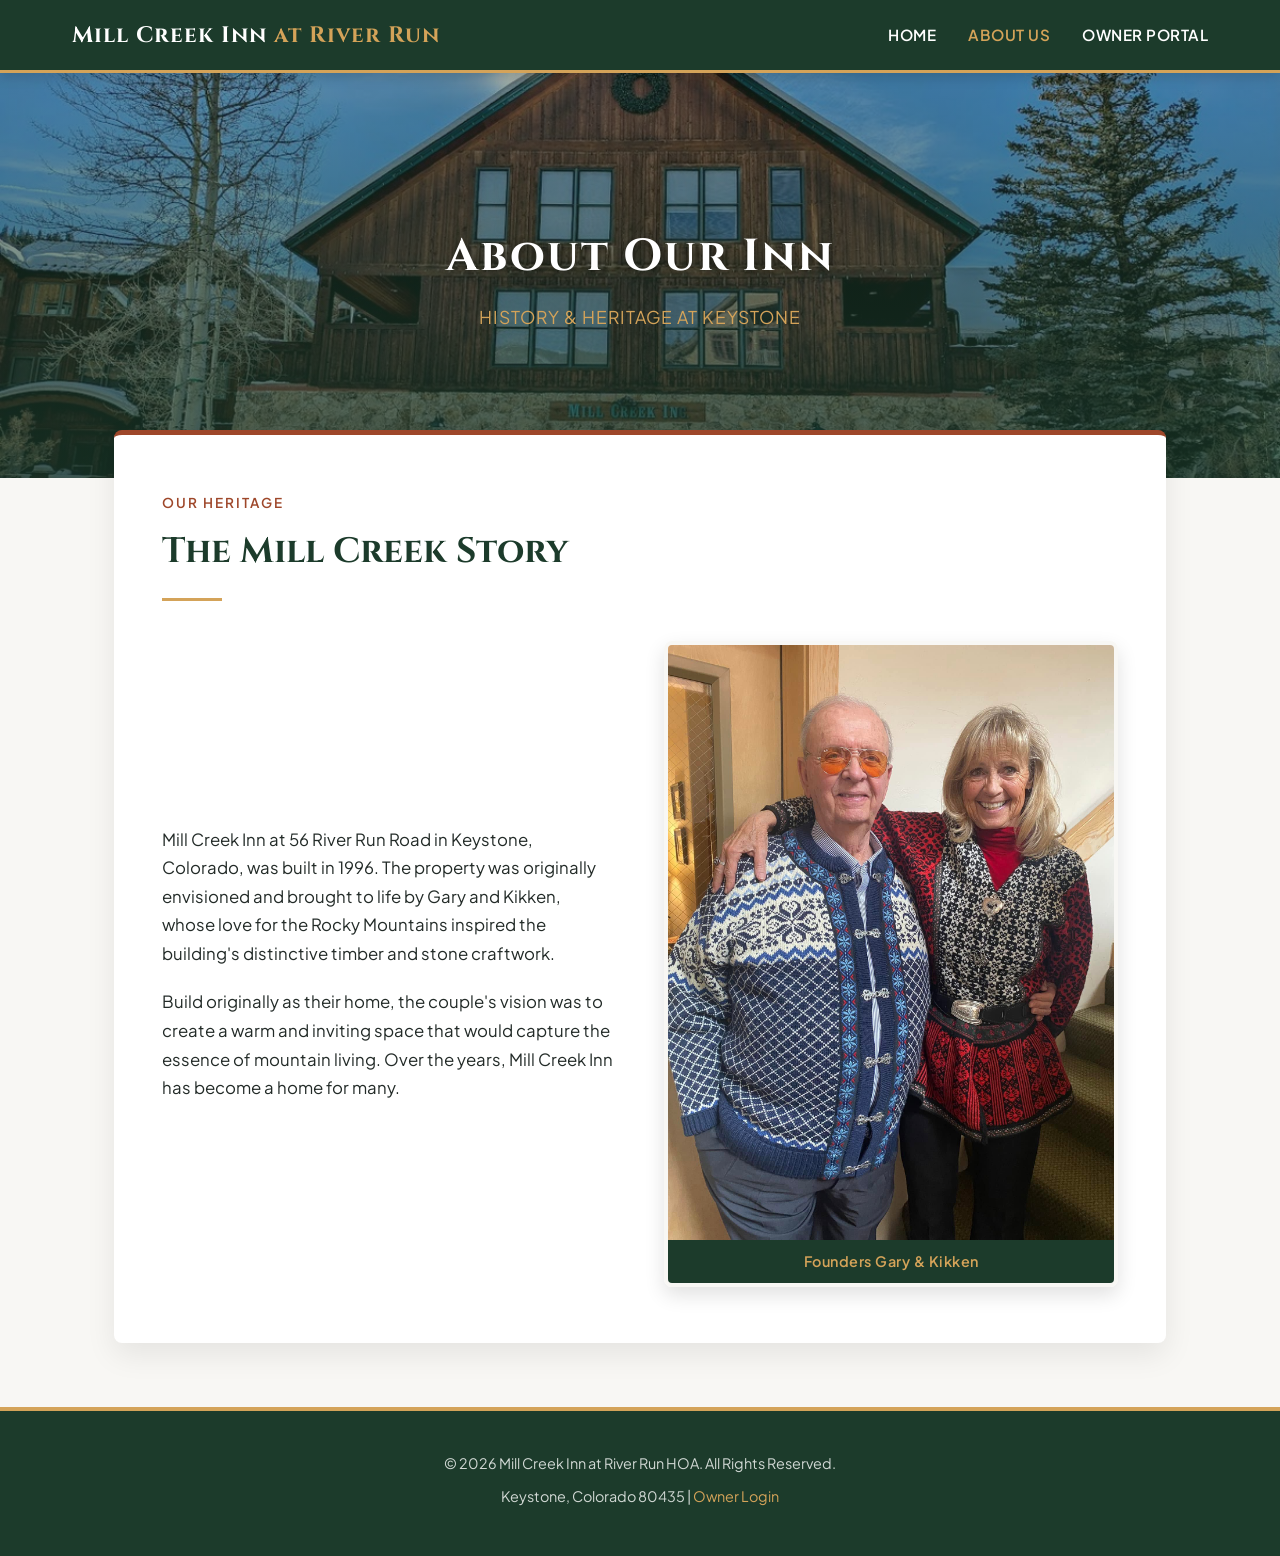
==== aboutus.html @ 343f8ca4 "Initial commit" ====
<!DOCTYPE html>
<html lang="en">
<head>
    <meta charset="UTF-8">
    <meta name="viewport" content="width=device-width, initial-scale=1.0">
    <title>About Us | Mill Creek Inn at River Run</title>
    <!-- Google Fonts -->
    <link rel="preconnect" href="https://fonts.googleapis.com">
    <link rel="preconnect" href="https://fonts.gstatic.com" crossorigin>
    <link href="https://fonts.googleapis.com/css2?family=Cinzel:wght@500;700&family=Plus+Jakarta+Sans:wght@300;400;600&display=swap" rel="stylesheet">
    
    <style>
        /* ==========================================================================
           COLOR PALETTE & GLOBAL VARIABLES
           ========================================================================== */
        :root {
            --forest-green: #1C3B2B;
            --forest-light: #2A543F;
            --gold: #D4A359;
            --gold-hover: #B88940;
            --rust: #9E472A;
            --bg-light: #F8F7F4;
            --card-bg: #FFFFFF;
            --text-dark: #232B28;
            --text-muted: #5C6660;
            --font-heading: 'Cinzel', serif;
            --font-body: 'Plus Jakarta Sans', sans-serif;
        }

        * {
            box-sizing: border-box;
            margin: 0;
            padding: 0;
        }

        body {
            font-family: var(--font-body);
            background-color: var(--bg-light);
            color: var(--text-dark);
            line-height: 1.7;
        }

        /* ==========================================================================
           NAVIGATION HEADER
           ========================================================================== */
        header {
            background-color: var(--forest-green);
            color: #ffffff;
            position: sticky;
            top: 0;
            z-index: 1000;
            box-shadow: 0 4px 12px rgba(0, 0, 0, 0.15);
            border-bottom: 3px solid var(--gold);
        }

        .nav-container {
            max-width: 1200px;
            margin: 0 auto;
            display: flex;
            justify-content: space-between;
            align-items: center;
            padding: 1rem 2rem;
        }

        .logo {
            font-family: var(--font-heading);
            font-size: 1.4rem;
            font-weight: 700;
            color: #ffffff;
            text-decoration: none;
            letter-spacing: 1px;
        }

        .logo span {
            color: var(--gold);
        }

        nav ul {
            display: flex;
            list-style: none;
            gap: 2rem;
        }

        nav a {
            color: #ffffff;
            text-decoration: none;
            font-weight: 600;
            font-size: 0.95rem;
            letter-spacing: 0.5px;
            text-transform: uppercase;
            transition: color 0.3s ease;
            position: relative;
        }

        nav a:hover,
        nav a.active {
            color: var(--gold);
        }

        nav a::after {
            content: '';
            position: absolute;
            width: 0%;
            height: 2px;
            bottom: -4px;
            left: 0;
            background-color: var(--gold);
            transition: width 0.3s ease;
        }

        nav a:hover::after {
            width: 100%;
        }

        /* ==========================================================================
           STATIC HERO BANNER
           ========================================================================== */
        .hero-banner {
            position: relative;
            width: 100%;
            height: 45vh;
            min-height: 320px;
            background-image: url('MillCreekFront.jpg');
            background-size: cover;
            background-position: center;
        }

        .hero-overlay {
            position: absolute;
            top: 0;
            left: 0;
            width: 100%;
            height: 100%;
            background: linear-gradient(180deg, rgba(28, 59, 43, 0.4) 0%, rgba(28, 59, 43, 0.75) 100%);
            display: flex;
            align-items: center;
            justify-content: center;
            text-align: center;
            padding: 2rem;
        }

        .hero-content h1 {
            font-family: var(--font-heading);
            font-size: 2.8rem;
            color: #ffffff;
            letter-spacing: 2px;
            text-shadow: 0 2px 8px rgba(0,0,0,0.5);
        }

        .hero-content p {
            font-size: 1.1rem;
            color: var(--gold);
            letter-spacing: 1px;
            text-transform: uppercase;
            margin-top: 0.5rem;
        }

        /* ==========================================================================
           STORY SECTION
           ========================================================================== */
        .story-section {
            max-width: 1100px;
            margin: -3rem auto 4rem auto;
            position: relative;
            z-index: 3;
            padding: 0 1.5rem;
        }

        .story-card {
            background-color: var(--card-bg);
            border-radius: 8px;
            padding: 3.5rem 3rem;
            box-shadow: 0 12px 30px rgba(0, 0, 0, 0.08);
            border-top: 5px solid var(--rust);
        }

        .section-tag {
            color: var(--rust);
            font-weight: 600;
            text-transform: uppercase;
            font-size: 0.85rem;
            letter-spacing: 2px;
            display: block;
            margin-bottom: 0.5rem;
        }

        .story-card h2 {
            font-family: var(--font-heading);
            font-size: 2.2rem;
            color: var(--forest-green);
            margin-bottom: 1rem;
        }

        .divider {
            width: 60px;
            height: 3px;
            background-color: var(--gold);
            margin-bottom: 2.5rem;
        }

        /* Layout Grid for Paragraph & Image */
        .story-grid {
            display: grid;
            grid-template-columns: 1fr 1fr;
            gap: 3rem;
            align-items: center;
        }

        .story-text p {
            font-size: 1.05rem;
            color: var(--text-dark);
            margin-bottom: 1.25rem;
        }

        .story-text p:last-child {
            margin-bottom: 0;
        }

        .story-image-container {
            position: relative;
            border-radius: 8px;
            overflow: hidden;
            box-shadow: 0 8px 20px rgba(0, 0, 0, 0.12);
            border: 4px solid var(--bg-light);
        }

        .story-image-container img {
            width: 100%;
            height: auto;
            display: block;
            object-fit: cover;
            transition: transform 0.4s ease;
        }

        .story-image-container:hover img {
            transform: scale(1.03);
        }

        .image-caption {
            background-color: var(--forest-green);
            color: var(--gold);
            text-align: center;
            padding: 0.6rem 1rem;
            font-size: 0.9rem;
            font-weight: 600;
            letter-spacing: 0.5px;
        }

        /* ==========================================================================
           FOOTER
           ========================================================================== */
        footer {
            background-color: var(--forest-green);
            color: #ffffff;
            text-align: center;
            padding: 2.5rem 1.5rem;
            border-top: 4px solid var(--gold);
        }

        footer p {
            font-size: 0.9rem;
            color: #D1D8D4;
            margin-bottom: 0.5rem;
        }

        footer a {
            color: var(--gold);
            text-decoration: none;
        }

        footer a:hover {
            text-decoration: underline;
        }

        /* ==========================================================================
           RESPONSIVE DESIGN
           ========================================================================== */
        @media (max-width: 868px) {
            .story-grid {
                grid-template-columns: 1fr;
                gap: 2rem;
            }

            .story-image-container {
                order: -1; /* Shows image above text on mobile devices */
            }
        }

        @media (max-width: 768px) {
            .nav-container {
                flex-direction: column;
                gap: 1rem;
            }

            nav ul {
                gap: 1.2rem;
            }

            .hero-content h1 {
                font-size: 2rem;
            }

            .story-card {
                padding: 2rem 1.5rem;
            }

            .story-card h2 {
                font-size: 1.75rem;
            }
        }
    </style>
</head>
<body>

    <!-- Header & Navigation -->
    <header>
        <div class="nav-container">
            <a href="index.html" class="logo">Mill Creek Inn <span>at River Run</span></a>
            <nav>
                <ul>
                    <li><a href="index.html">Home</a></li>
                    <li><a href="aboutus.html" class="active">About Us</a></li>
                    <li><a href="ownerpage.html">Owner Portal</a></li>
                </ul>
            </nav>
        </div>
    </header>

    <!-- Static Hero Banner -->
    <section class="hero-banner">
        <div class="hero-overlay">
            <div class="hero-content">
                <h1>About Our Inn</h1>
                <p>History & Heritage at Keystone</p>
            </div>
        </div>
    </section>

    <!-- Main Content Story Section -->
    <main class="story-section">
        <article class="story-card">
            <span class="section-tag">Our Heritage</span>
            <h2>The Mill Creek Story</h2>
            <div class="divider"></div>

            <div class="story-grid">
                <!-- Story Text Side -->
                <div class="story-text">
                    <p>
                        Mill Creek Inn at 56 River Run Road in Keystone, Colorado, was built in 1996. The property was originally envisioned and brought to life by Gary and Kikken, whose love for the Rocky Mountains inspired the building's distinctive timber and stone craftwork.
                    </p>
                    <p>
                        Build originally as their home, the couple's vision was to create a warm and inviting space that would capture the essence of mountain living. Over the years, Mill Creek Inn has become a home for many.
                    </p>
                </div>

                <!-- Image Side -->
                <div class="story-image-container">
                    <img src="Gary&Kikken.jpg" alt="Gary and Kikken">
                    <div class="image-caption">Founders Gary & Kikken</div>
                </div>
            </div>
        </article>
    </main>

    <!-- Footer -->
    <footer>
        <p>&copy; 2026 Mill Creek Inn at River Run HOA. All Rights Reserved.</p>
        <p>Keystone, Colorado 80435 | <a href="ownerpage.html">Owner Login</a></p>
    </footer>

</body>
</html>
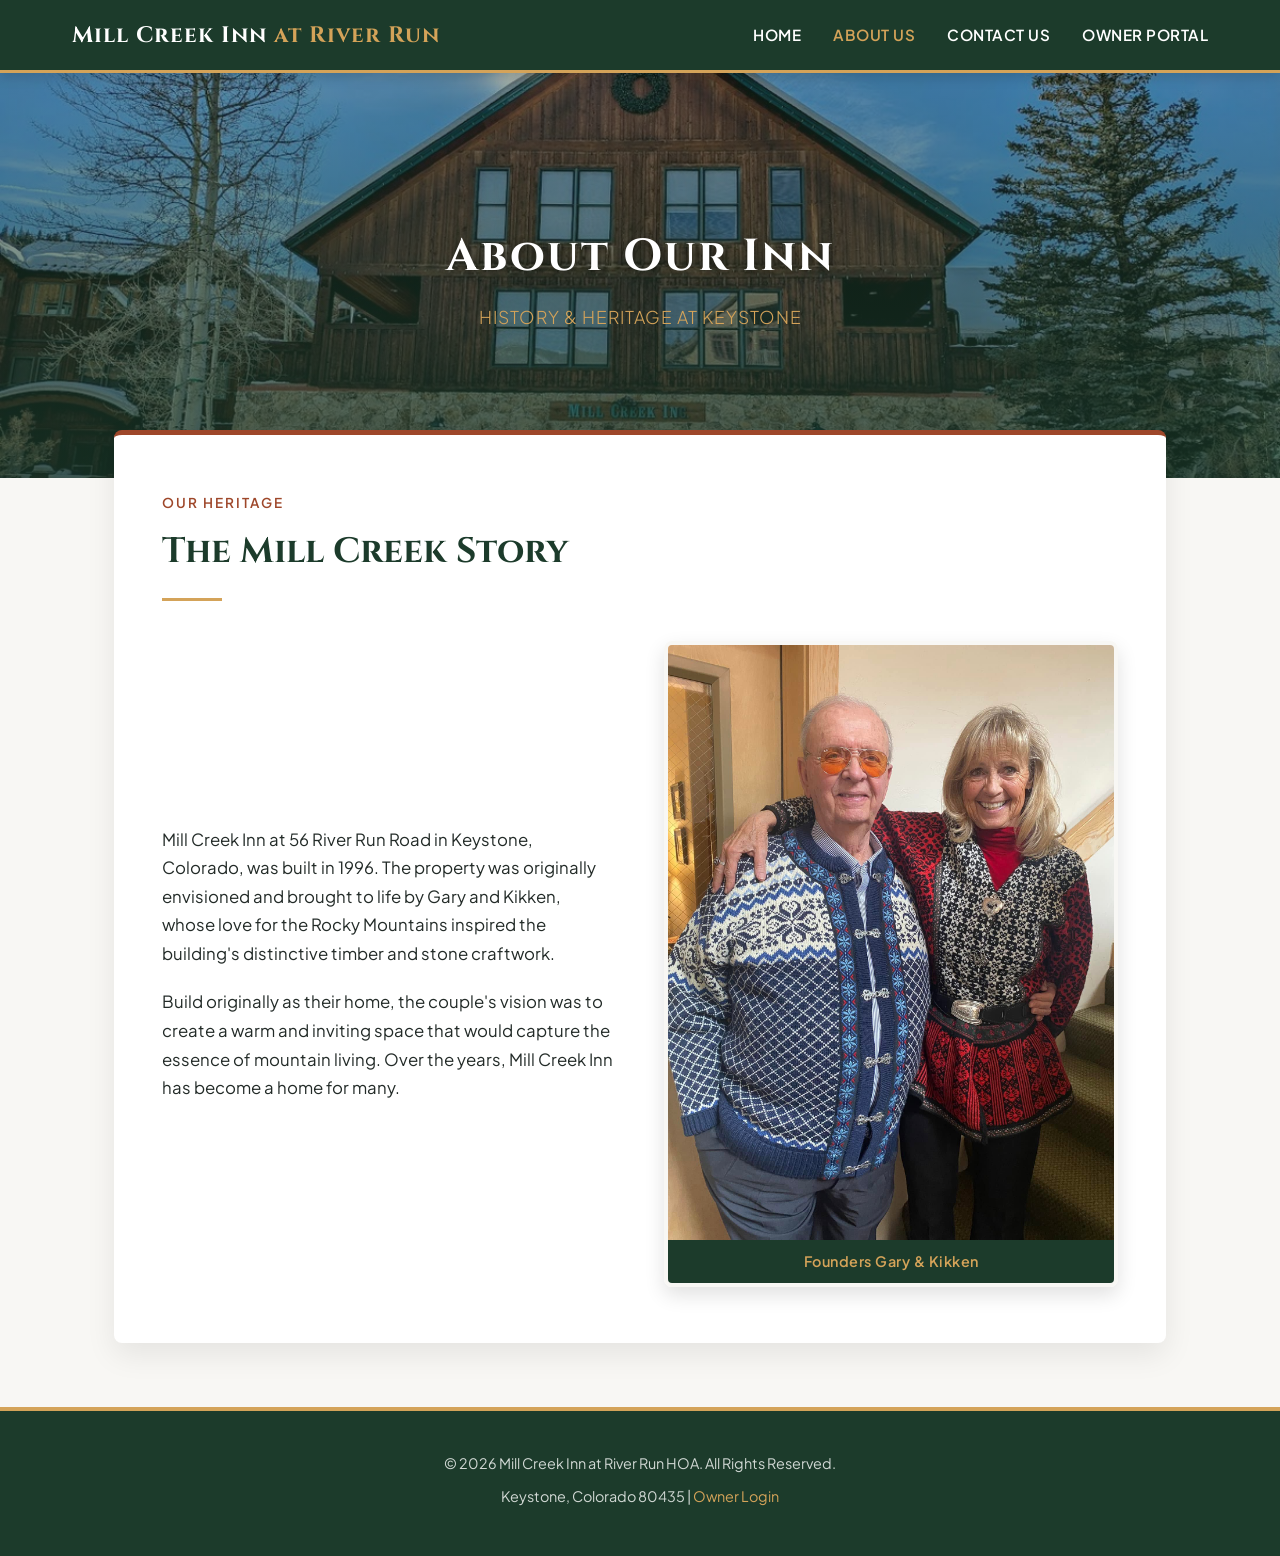
==== commit f6268c25: "css and contact us page" ====
--- a/aboutus.html
+++ b/aboutus.html
@@ -8,309 +8,9 @@
     <link rel="preconnect" href="https://fonts.googleapis.com">
     <link rel="preconnect" href="https://fonts.gstatic.com" crossorigin>
     <link href="https://fonts.googleapis.com/css2?family=Cinzel:wght@500;700&family=Plus+Jakarta+Sans:wght@300;400;600&display=swap" rel="stylesheet">
-    
-    <style>
-        /* ==========================================================================
-           COLOR PALETTE & GLOBAL VARIABLES
-           ========================================================================== */
-        :root {
-            --forest-green: #1C3B2B;
-            --forest-light: #2A543F;
-            --gold: #D4A359;
-            --gold-hover: #B88940;
-            --rust: #9E472A;
-            --bg-light: #F8F7F4;
-            --card-bg: #FFFFFF;
-            --text-dark: #232B28;
-            --text-muted: #5C6660;
-            --font-heading: 'Cinzel', serif;
-            --font-body: 'Plus Jakarta Sans', sans-serif;
-        }
-
-        * {
-            box-sizing: border-box;
-            margin: 0;
-            padding: 0;
-        }
-
-        body {
-            font-family: var(--font-body);
-            background-color: var(--bg-light);
-            color: var(--text-dark);
-            line-height: 1.7;
-        }
-
-        /* ==========================================================================
-           NAVIGATION HEADER
-           ========================================================================== */
-        header {
-            background-color: var(--forest-green);
-            color: #ffffff;
-            position: sticky;
-            top: 0;
-            z-index: 1000;
-            box-shadow: 0 4px 12px rgba(0, 0, 0, 0.15);
-            border-bottom: 3px solid var(--gold);
-        }
-
-        .nav-container {
-            max-width: 1200px;
-            margin: 0 auto;
-            display: flex;
-            justify-content: space-between;
-            align-items: center;
-            padding: 1rem 2rem;
-        }
-
-        .logo {
-            font-family: var(--font-heading);
-            font-size: 1.4rem;
-            font-weight: 700;
-            color: #ffffff;
-            text-decoration: none;
-            letter-spacing: 1px;
-        }
-
-        .logo span {
-            color: var(--gold);
-        }
-
-        nav ul {
-            display: flex;
-            list-style: none;
-            gap: 2rem;
-        }
-
-        nav a {
-            color: #ffffff;
-            text-decoration: none;
-            font-weight: 600;
-            font-size: 0.95rem;
-            letter-spacing: 0.5px;
-            text-transform: uppercase;
-            transition: color 0.3s ease;
-            position: relative;
-        }
-
-        nav a:hover,
-        nav a.active {
-            color: var(--gold);
-        }
-
-        nav a::after {
-            content: '';
-            position: absolute;
-            width: 0%;
-            height: 2px;
-            bottom: -4px;
-            left: 0;
-            background-color: var(--gold);
-            transition: width 0.3s ease;
-        }
-
-        nav a:hover::after {
-            width: 100%;
-        }
-
-        /* ==========================================================================
-           STATIC HERO BANNER
-           ========================================================================== */
-        .hero-banner {
-            position: relative;
-            width: 100%;
-            height: 45vh;
-            min-height: 320px;
-            background-image: url('MillCreekFront.jpg');
-            background-size: cover;
-            background-position: center;
-        }
-
-        .hero-overlay {
-            position: absolute;
-            top: 0;
-            left: 0;
-            width: 100%;
-            height: 100%;
-            background: linear-gradient(180deg, rgba(28, 59, 43, 0.4) 0%, rgba(28, 59, 43, 0.75) 100%);
-            display: flex;
-            align-items: center;
-            justify-content: center;
-            text-align: center;
-            padding: 2rem;
-        }
-
-        .hero-content h1 {
-            font-family: var(--font-heading);
-            font-size: 2.8rem;
-            color: #ffffff;
-            letter-spacing: 2px;
-            text-shadow: 0 2px 8px rgba(0,0,0,0.5);
-        }
-
-        .hero-content p {
-            font-size: 1.1rem;
-            color: var(--gold);
-            letter-spacing: 1px;
-            text-transform: uppercase;
-            margin-top: 0.5rem;
-        }
-
-        /* ==========================================================================
-           STORY SECTION
-           ========================================================================== */
-        .story-section {
-            max-width: 1100px;
-            margin: -3rem auto 4rem auto;
-            position: relative;
-            z-index: 3;
-            padding: 0 1.5rem;
-        }
-
-        .story-card {
-            background-color: var(--card-bg);
-            border-radius: 8px;
-            padding: 3.5rem 3rem;
-            box-shadow: 0 12px 30px rgba(0, 0, 0, 0.08);
-            border-top: 5px solid var(--rust);
-        }
-
-        .section-tag {
-            color: var(--rust);
-            font-weight: 600;
-            text-transform: uppercase;
-            font-size: 0.85rem;
-            letter-spacing: 2px;
-            display: block;
-            margin-bottom: 0.5rem;
-        }
-
-        .story-card h2 {
-            font-family: var(--font-heading);
-            font-size: 2.2rem;
-            color: var(--forest-green);
-            margin-bottom: 1rem;
-        }
-
-        .divider {
-            width: 60px;
-            height: 3px;
-            background-color: var(--gold);
-            margin-bottom: 2.5rem;
-        }
-
-        /* Layout Grid for Paragraph & Image */
-        .story-grid {
-            display: grid;
-            grid-template-columns: 1fr 1fr;
-            gap: 3rem;
-            align-items: center;
-        }
-
-        .story-text p {
-            font-size: 1.05rem;
-            color: var(--text-dark);
-            margin-bottom: 1.25rem;
-        }
-
-        .story-text p:last-child {
-            margin-bottom: 0;
-        }
-
-        .story-image-container {
-            position: relative;
-            border-radius: 8px;
-            overflow: hidden;
-            box-shadow: 0 8px 20px rgba(0, 0, 0, 0.12);
-            border: 4px solid var(--bg-light);
-        }
-
-        .story-image-container img {
-            width: 100%;
-            height: auto;
-            display: block;
-            object-fit: cover;
-            transition: transform 0.4s ease;
-        }
-
-        .story-image-container:hover img {
-            transform: scale(1.03);
-        }
-
-        .image-caption {
-            background-color: var(--forest-green);
-            color: var(--gold);
-            text-align: center;
-            padding: 0.6rem 1rem;
-            font-size: 0.9rem;
-            font-weight: 600;
-            letter-spacing: 0.5px;
-        }
-
-        /* ==========================================================================
-           FOOTER
-           ========================================================================== */
-        footer {
-            background-color: var(--forest-green);
-            color: #ffffff;
-            text-align: center;
-            padding: 2.5rem 1.5rem;
-            border-top: 4px solid var(--gold);
-        }
-
-        footer p {
-            font-size: 0.9rem;
-            color: #D1D8D4;
-            margin-bottom: 0.5rem;
-        }
-
-        footer a {
-            color: var(--gold);
-            text-decoration: none;
-        }
-
-        footer a:hover {
-            text-decoration: underline;
-        }
-
-        /* ==========================================================================
-           RESPONSIVE DESIGN
-           ========================================================================== */
-        @media (max-width: 868px) {
-            .story-grid {
-                grid-template-columns: 1fr;
-                gap: 2rem;
-            }
-
-            .story-image-container {
-                order: -1; /* Shows image above text on mobile devices */
-            }
-        }
-
-        @media (max-width: 768px) {
-            .nav-container {
-                flex-direction: column;
-                gap: 1rem;
-            }
-
-            nav ul {
-                gap: 1.2rem;
-            }
-
-            .hero-content h1 {
-                font-size: 2rem;
-            }
-
-            .story-card {
-                padding: 2rem 1.5rem;
-            }
-
-            .story-card h2 {
-                font-size: 1.75rem;
-            }
-        }
-    </style>
+    <link rel="stylesheet" href="styles.css">
 </head>
-<body>
+<body class="about-page">
 
     <!-- Header & Navigation -->
     <header>
@@ -320,6 +20,7 @@
                 <ul>
                     <li><a href="index.html">Home</a></li>
                     <li><a href="aboutus.html" class="active">About Us</a></li>
+                    <li><a href="contactus.html">Contact Us</a></li>
                     <li><a href="ownerpage.html">Owner Portal</a></li>
                 </ul>
             </nav>
--- a/styles.css
+++ b/styles.css
@@ -0,0 +1,787 @@
+:root {
+    --forest-green: #1C3B2B;
+    --forest-light: #2A543F;
+    --gold: #D4A359;
+    --gold-hover: #B88940;
+    --rust: #9E472A;
+    --rust-hover: #7E361F;
+    --bg-light: #F8F7F4;
+    --card-bg: #FFFFFF;
+    --text-dark: #232B28;
+    --text-muted: #5C6660;
+    --font-heading: 'Cinzel', serif;
+    --font-body: 'Plus Jakarta Sans', sans-serif;
+}
+
+* {
+    box-sizing: border-box;
+    margin: 0;
+    padding: 0;
+}
+
+body {
+    background-color: var(--bg-light);
+    color: var(--text-dark);
+    font-family: var(--font-body);
+    line-height: 1.6;
+}
+
+body.about-page {
+    line-height: 1.7;
+}
+
+body.owner-page {
+    min-height: 100vh;
+    display: flex;
+    flex-direction: column;
+    background: linear-gradient(135deg, rgba(28, 59, 43, 0.08), transparent 45%), var(--bg-light);
+}
+
+body.contact-page {
+    min-height: 100vh;
+    display: flex;
+    flex-direction: column;
+    background: linear-gradient(135deg, rgba(28, 59, 43, 0.08), transparent 45%), var(--bg-light);
+}
+
+header {
+    background-color: var(--forest-green);
+    border-bottom: 3px solid var(--gold);
+    color: #fff;
+    box-shadow: 0 4px 12px rgba(0, 0, 0, 0.15);
+}
+
+.home-page header,
+.about-page header {
+    position: sticky;
+    top: 0;
+    z-index: 1000;
+}
+
+.nav-container {
+    max-width: 1200px;
+    margin: 0 auto;
+    padding: 1rem 2rem;
+    display: flex;
+    align-items: center;
+    justify-content: space-between;
+    gap: 2rem;
+}
+
+.logo {
+    color: #fff;
+    font-family: var(--font-heading);
+    font-size: 1.4rem;
+    font-weight: 700;
+    letter-spacing: 1px;
+    text-decoration: none;
+}
+
+.logo span {
+    color: var(--gold);
+}
+
+nav ul {
+    display: flex;
+    gap: 2rem;
+    list-style: none;
+}
+
+nav a {
+    color: #fff;
+    font-size: 0.95rem;
+    font-weight: 600;
+    letter-spacing: 0.5px;
+    text-decoration: none;
+    text-transform: uppercase;
+    transition: color 0.3s ease;
+}
+
+.home-page nav a,
+.about-page nav a {
+    position: relative;
+}
+
+.home-page nav a::after,
+.about-page nav a::after {
+    content: '';
+    position: absolute;
+    width: 0;
+    height: 2px;
+    bottom: -4px;
+    left: 0;
+    background-color: var(--gold);
+    transition: width 0.3s ease;
+}
+
+.home-page nav a:hover::after,
+.about-page nav a:hover::after {
+    width: 100%;
+}
+
+nav a:hover,
+nav a.active {
+    color: var(--gold);
+}
+
+main a {
+    color: var(--forest-light);
+    font-weight: 600;
+    text-decoration-thickness: 1px;
+    text-underline-offset: 0.18em;
+    transition: color 0.2s ease;
+}
+
+main a:hover,
+main a:focus-visible {
+    color: var(--rust-hover);
+}
+
+main a:focus-visible {
+    outline: 2px solid var(--gold-hover);
+    outline-offset: 3px;
+}
+
+.hero-slideshow,
+.hero-banner {
+    position: relative;
+    width: 100%;
+    overflow: hidden;
+    background-size: cover;
+    background-position: center;
+}
+
+.hero-slideshow {
+    height: 65vh;
+    min-height: 420px;
+    max-height: 700px;
+    background-color: var(--forest-green);
+}
+
+.hero-banner {
+    height: 45vh;
+    min-height: 320px;
+    background-image: url('MillCreekFront.jpg');
+}
+
+.slide {
+    position: absolute;
+    inset: 0;
+    width: 100%;
+    height: 100%;
+    background-size: cover;
+    background-position: center;
+    opacity: 0;
+    animation: fadeSlide 12s infinite ease-in-out;
+}
+
+.slide-1 {
+    background-image: url('MillCreekFront.jpg');
+    animation-delay: 0s;
+}
+
+.slide-2 {
+    background-image: url('Fall.jpg');
+    animation-delay: 4s;
+}
+
+.slide-3 {
+    background-image: url('Winter.jpg');
+    animation-delay: 8s;
+}
+
+@keyframes fadeSlide {
+    0% { opacity: 0; transform: scale(1.02); }
+    4% { opacity: 1; }
+    30% { opacity: 1; }
+    34% { opacity: 0; transform: scale(1); }
+    100% { opacity: 0; }
+}
+
+.hero-overlay {
+    position: absolute;
+    inset: 0;
+    width: 100%;
+    height: 100%;
+    background: linear-gradient(180deg, rgba(28, 59, 43, 0.4) 0%, rgba(28, 59, 43, 0.7) 100%);
+    display: flex;
+    align-items: center;
+    justify-content: center;
+    padding: 2rem;
+    text-align: center;
+    z-index: 2;
+}
+
+.about-page .hero-overlay {
+    background: linear-gradient(180deg, rgba(28, 59, 43, 0.4) 0%, rgba(28, 59, 43, 0.75) 100%);
+}
+
+.hero-content {
+    max-width: 800px;
+    color: #fff;
+}
+
+.hero-content h1 {
+    color: #fff;
+    font-family: var(--font-heading);
+    font-size: 3rem;
+    font-weight: 700;
+    letter-spacing: 2px;
+    margin-bottom: 0.5rem;
+    text-shadow: 0 2px 8px rgba(0, 0, 0, 0.5);
+}
+
+.about-page .hero-content h1 {
+    font-size: 2.8rem;
+}
+
+.hero-content p {
+    color: var(--gold);
+    font-size: 1.25rem;
+    font-weight: 300;
+    letter-spacing: 1px;
+    text-transform: uppercase;
+}
+
+.about-page .hero-content p {
+    font-size: 1.1rem;
+    margin-top: 0.5rem;
+}
+
+.welcome-section,
+.story-section {
+    position: relative;
+    z-index: 3;
+    margin: -3rem auto 4rem;
+    padding: 0 1.5rem;
+}
+
+.welcome-section {
+    max-width: 1000px;
+}
+
+.story-section {
+    max-width: 1100px;
+}
+
+.welcome-card,
+.story-card,
+.portal-panel {
+    background-color: var(--card-bg);
+    border-top: 5px solid var(--rust);
+    border-radius: 8px;
+    box-shadow: 0 12px 30px rgba(0, 0, 0, 0.08);
+}
+
+.welcome-card,
+.story-card {
+    padding: 3.5rem 3rem;
+}
+
+.welcome-card {
+    border-top-color: var(--rust);
+}
+
+.story-card {
+    border-top-color: var(--rust);
+}
+
+.section-tag {
+    display: block;
+    color: var(--rust);
+    font-size: 0.85rem;
+    font-weight: 600;
+    letter-spacing: 2px;
+    margin-bottom: 0.5rem;
+    text-transform: uppercase;
+}
+
+.welcome-card h2,
+.story-card h2,
+.owner-page h1,
+.owner-page h2 {
+    color: var(--forest-green);
+    font-family: var(--font-heading);
+}
+
+.welcome-card h2,
+.story-card h2 {
+    font-size: 2.2rem;
+    margin-bottom: 1rem;
+}
+
+.welcome-card h2 {
+    line-height: 1.2;
+    margin-bottom: 1.5rem;
+}
+
+.divider {
+    width: 60px;
+    height: 3px;
+    background-color: var(--gold);
+}
+
+.home-page .divider {
+    margin-bottom: 1.5rem;
+}
+
+.about-page .divider {
+    margin-bottom: 2.5rem;
+}
+
+.welcome-card p {
+    color: var(--text-dark);
+    font-size: 1.1rem;
+    line-height: 1.8;
+    margin-bottom: 1.5rem;
+}
+
+.welcome-features {
+    display: grid;
+    grid-template-columns: repeat(auto-fit, minmax(250px, 1fr));
+    gap: 1.5rem;
+    margin-top: 2.5rem;
+    padding-top: 2rem;
+    border-top: 1px solid #EAEAE6;
+}
+
+.feature-box {
+    border-left: 3px solid var(--gold);
+    padding-left: 1rem;
+}
+
+.feature-box h3 {
+    color: var(--forest-green);
+    font-family: var(--font-heading);
+    font-size: 1.1rem;
+    margin-bottom: 0.25rem;
+}
+
+.feature-box p {
+    color: var(--text-muted);
+    font-size: 0.95rem;
+    line-height: 1.5;
+    margin-bottom: 0;
+}
+
+.story-grid {
+    display: grid;
+    grid-template-columns: 1fr 1fr;
+    gap: 3rem;
+    align-items: center;
+}
+
+.story-text p {
+    color: var(--text-dark);
+    font-size: 1.05rem;
+    margin-bottom: 1.25rem;
+}
+
+.story-text p:last-child {
+    margin-bottom: 0;
+}
+
+.story-image-container {
+    position: relative;
+    overflow: hidden;
+    border: 4px solid var(--bg-light);
+    border-radius: 8px;
+    box-shadow: 0 8px 20px rgba(0, 0, 0, 0.12);
+}
+
+.story-image-container img {
+    display: block;
+    width: 100%;
+    height: auto;
+    object-fit: cover;
+    transition: transform 0.4s ease;
+}
+
+.story-image-container:hover img {
+    transform: scale(1.03);
+}
+
+.image-caption {
+    background-color: var(--forest-green);
+    color: var(--gold);
+    padding: 0.6rem 1rem;
+    font-size: 0.9rem;
+    font-weight: 600;
+    letter-spacing: 0.5px;
+    text-align: center;
+}
+
+.owner-page main {
+    flex: 1;
+    width: min(100% - 2rem, 960px);
+    margin: 0 auto;
+    padding: 5rem 0;
+}
+
+.contact-page main {
+    flex: 1;
+    width: min(100% - 2rem, 760px);
+    margin: 0 auto;
+    padding: 5rem 0;
+}
+
+.contact-heading {
+    margin-bottom: 2rem;
+    text-align: center;
+}
+
+.contact-heading h1 {
+    color: var(--forest-green);
+    font-family: var(--font-heading);
+    font-size: clamp(2rem, 5vw, 3rem);
+    line-height: 1.2;
+    margin-top: 0.5rem;
+}
+
+.contact-heading p {
+    color: var(--text-muted);
+    margin-top: 0.75rem;
+}
+
+.contact-panel {
+    background: var(--card-bg);
+    border-top: 5px solid var(--rust);
+    border-radius: 8px;
+    box-shadow: 0 12px 30px rgba(0, 0, 0, 0.08);
+    padding: 2.5rem;
+}
+
+.contact-field {
+    margin-bottom: 1.25rem;
+}
+
+.contact-field label {
+    display: block;
+    font-size: 0.9rem;
+    font-weight: 600;
+    margin-bottom: 0.4rem;
+}
+
+.contact-field input,
+.contact-field textarea {
+    width: 100%;
+    border: 1px solid #C9D0CB;
+    border-radius: 4px;
+    color: var(--text-dark);
+    font: inherit;
+    padding: 0.75rem;
+}
+
+.contact-field input {
+    min-height: 48px;
+}
+
+.contact-field textarea {
+    min-height: 180px;
+    resize: vertical;
+}
+
+.contact-field input:focus,
+.contact-field textarea:focus {
+    border-color: var(--forest-light);
+    outline: 3px solid rgba(42, 84, 63, 0.2);
+}
+
+.contact-submit {
+    width: 100%;
+    min-height: 48px;
+    border: 0;
+    border-radius: 4px;
+    background: var(--rust);
+    color: #fff;
+    cursor: pointer;
+    font: 600 0.95rem var(--font-body);
+    padding: 0.75rem 1.25rem;
+}
+
+.contact-submit:hover {
+    background: var(--rust-hover);
+}
+
+.contact-honeypot {
+    display: none;
+}
+
+.portal-heading {
+    margin-bottom: 2rem;
+    text-align: center;
+}
+
+.portal-button {
+    display: inline-flex;
+    align-items: center;
+    justify-content: center;
+    min-height: 48px;
+    margin: 1.5rem 0 0.5rem;
+    padding: 0.75rem 1.5rem;
+    border: 1px solid var(--forest-green);
+    border-radius: 4px;
+    background: var(--forest-green);
+    box-shadow: 0 4px 10px rgba(28, 59, 43, 0.18);
+    color: #fff;
+    font-weight: 600;
+    text-decoration: none;
+    transition: background-color 0.2s ease, box-shadow 0.2s ease, transform 0.2s ease;
+}
+
+.portal-button:hover {
+    background: var(--forest-light);
+    box-shadow: 0 6px 14px rgba(28, 59, 43, 0.24);
+    color: #fff;
+    transform: translateY(-1px);
+}
+
+.portal-button:focus-visible {
+    outline: 3px solid var(--gold);
+    outline-offset: 3px;
+}
+
+.portal-heading p,
+.dashboard-header p {
+    color: var(--text-muted);
+    margin-top: 0.75rem;
+}
+
+.owner-page h1,
+.owner-page h2 {
+    line-height: 1.2;
+}
+
+.owner-page h1 {
+    font-size: clamp(2rem, 5vw, 3rem);
+    margin-top: 0.5rem;
+}
+
+.portal-panel {
+    max-width: 520px;
+    margin: 0 auto;
+    padding: 2.5rem;
+}
+
+.portal-panel h2 {
+    font-size: 1.7rem;
+    margin-bottom: 1.5rem;
+}
+
+.field {
+    margin-bottom: 1.25rem;
+}
+
+.field label {
+    display: block;
+    font-size: 0.9rem;
+    font-weight: 600;
+    margin-bottom: 0.4rem;
+}
+
+.owner-page input {
+    width: 100%;
+    min-height: 48px;
+    border: 1px solid #C9D0CB;
+    border-radius: 4px;
+    color: var(--text-dark);
+    font: inherit;
+    padding: 0.75rem;
+}
+
+.owner-page input:focus {
+    border-color: var(--forest-light);
+    outline: 3px solid rgba(42, 84, 63, 0.2);
+}
+
+.password-help {
+    display: block;
+    color: var(--text-muted);
+    font-size: 0.8rem;
+    margin-top: 0.35rem;
+}
+
+.owner-page button {
+    width: 100%;
+    min-height: 48px;
+    border: 0;
+    border-radius: 4px;
+    background: var(--rust);
+    color: #fff;
+    cursor: pointer;
+    font: 600 0.95rem var(--font-body);
+    padding: 0.75rem 1.25rem;
+}
+
+.owner-page button:hover {
+    background: var(--rust-hover);
+}
+
+.owner-page button.secondary {
+    max-width: 180px;
+    background: var(--forest-green);
+}
+
+.owner-page button.secondary:hover {
+    background: var(--forest-light);
+}
+
+.form-message {
+    min-height: 1.6rem;
+    margin-top: 1rem;
+    font-size: 0.9rem;
+    font-weight: 600;
+}
+
+.form-message.error { color: var(--rust); }
+.form-message.success { color: var(--forest-light); }
+
+.switch-mode {
+    color: var(--text-muted);
+    font-size: 0.9rem;
+    margin-top: 1.5rem;
+    text-align: center;
+}
+
+.owner-page .text-button {
+    width: auto;
+    min-height: auto;
+    background: none;
+    color: var(--rust);
+    padding: 0;
+}
+
+.owner-page .text-button:hover {
+    background: none;
+    color: var(--gold-hover);
+    text-decoration: underline;
+}
+
+.security-note {
+    color: var(--text-muted);
+    font-size: 0.78rem;
+    margin-top: 2rem;
+    text-align: center;
+}
+
+.dashboard { max-width: 760px; }
+.dashboard-header {
+    display: flex;
+    align-items: center;
+    justify-content: space-between;
+    gap: 1rem;
+    margin-bottom: 2rem;
+}
+
+.dashboard-header p { margin-top: 0.5rem; }
+
+.document-toolbar {
+    display: flex;
+    align-items: end;
+    justify-content: space-between;
+    gap: 1rem;
+    border-bottom: 1px solid #EAEAE6;
+    margin-bottom: 1.5rem;
+    padding-bottom: 1.5rem;
+}
+
+.document-toolbar .field { flex: 1; margin-bottom: 0; }
+.document-toolbar label { font-size: 0.8rem; }
+.document-list { display: grid; gap: 1.5rem; }
+
+.document-year h3 {
+    border-bottom: 2px solid var(--gold);
+    color: var(--forest-green);
+    font-family: var(--font-heading);
+    font-size: 1.25rem;
+    margin-bottom: 0.75rem;
+    padding-bottom: 0.4rem;
+}
+
+.document-category {
+    color: var(--rust);
+    font-size: 0.78rem;
+    font-weight: 600;
+    letter-spacing: 1px;
+    margin: 0.9rem 0 0.35rem;
+    text-transform: uppercase;
+}
+
+.document-row {
+    display: flex;
+    align-items: center;
+    justify-content: space-between;
+    gap: 1rem;
+    border-bottom: 1px solid #EAEAE6;
+    padding: 0.75rem 0;
+}
+
+.document-row p {
+    color: var(--text-dark);
+    font-size: 0.9rem;
+}
+
+.document-row a {
+    color: var(--forest-light);
+    font-size: 0.85rem;
+    font-weight: 600;
+    white-space: nowrap;
+}
+
+.document-row a:hover { color: var(--rust); }
+.empty-documents { color: var(--text-muted); font-size: 0.9rem; padding: 1rem 0; }
+.hidden { display: none; }
+
+footer {
+    background-color: var(--forest-green);
+    border-top: 4px solid var(--gold);
+    color: #D1D8D4;
+    padding: 2.5rem 1.5rem;
+    text-align: center;
+}
+
+footer p {
+    color: #D1D8D4;
+    font-size: 0.9rem;
+    margin-bottom: 0.5rem;
+}
+
+footer a {
+    color: var(--gold);
+    text-decoration: none;
+}
+
+footer a:hover { text-decoration: underline; }
+
+@media (max-width: 868px) {
+    .story-grid {
+        grid-template-columns: 1fr;
+        gap: 2rem;
+    }
+
+    .story-image-container { order: -1; }
+}
+
+@media (max-width: 768px) {
+    .nav-container {
+        flex-direction: column;
+        padding: 1rem;
+    }
+
+    .home-page .nav-container,
+    .about-page .nav-container { gap: 1rem; }
+
+    nav ul { gap: 1.2rem; }
+    .owner-page main { padding: 3rem 0; }
+    .contact-page main { padding: 3rem 0; }
+    .contact-panel { padding: 2rem 1.5rem; }
+    .hero-content h1 { font-size: 2rem; }
+    .hero-content p { font-size: 1rem; }
+    .welcome-card,
+    .story-card { padding: 2rem 1.5rem; }
+    .welcome-card h2,
+    .story-card h2 { font-size: 1.75rem; }
+    .dashboard-header { align-items: flex-start; flex-direction: column; }
+    .owner-page button.secondary { max-width: none; }
+    .dashboard-grid { grid-template-columns: 1fr; }
+}
